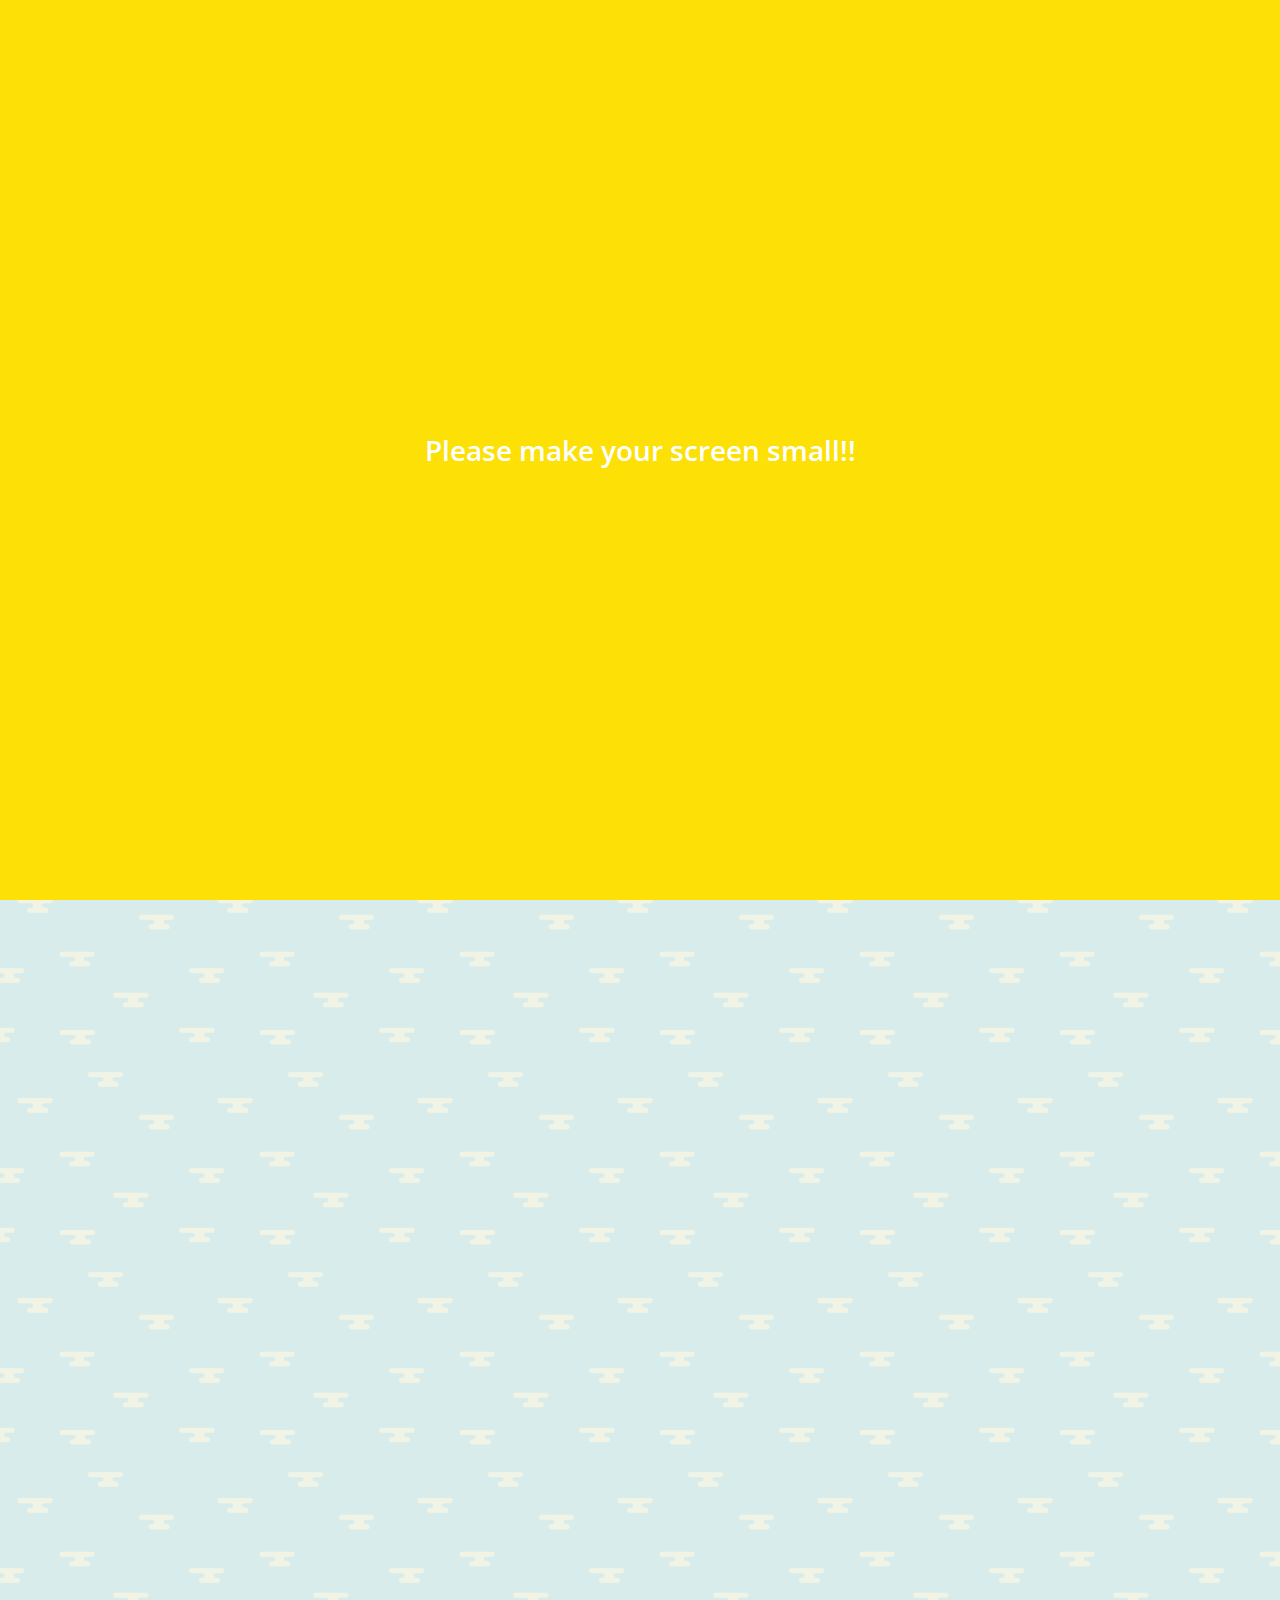
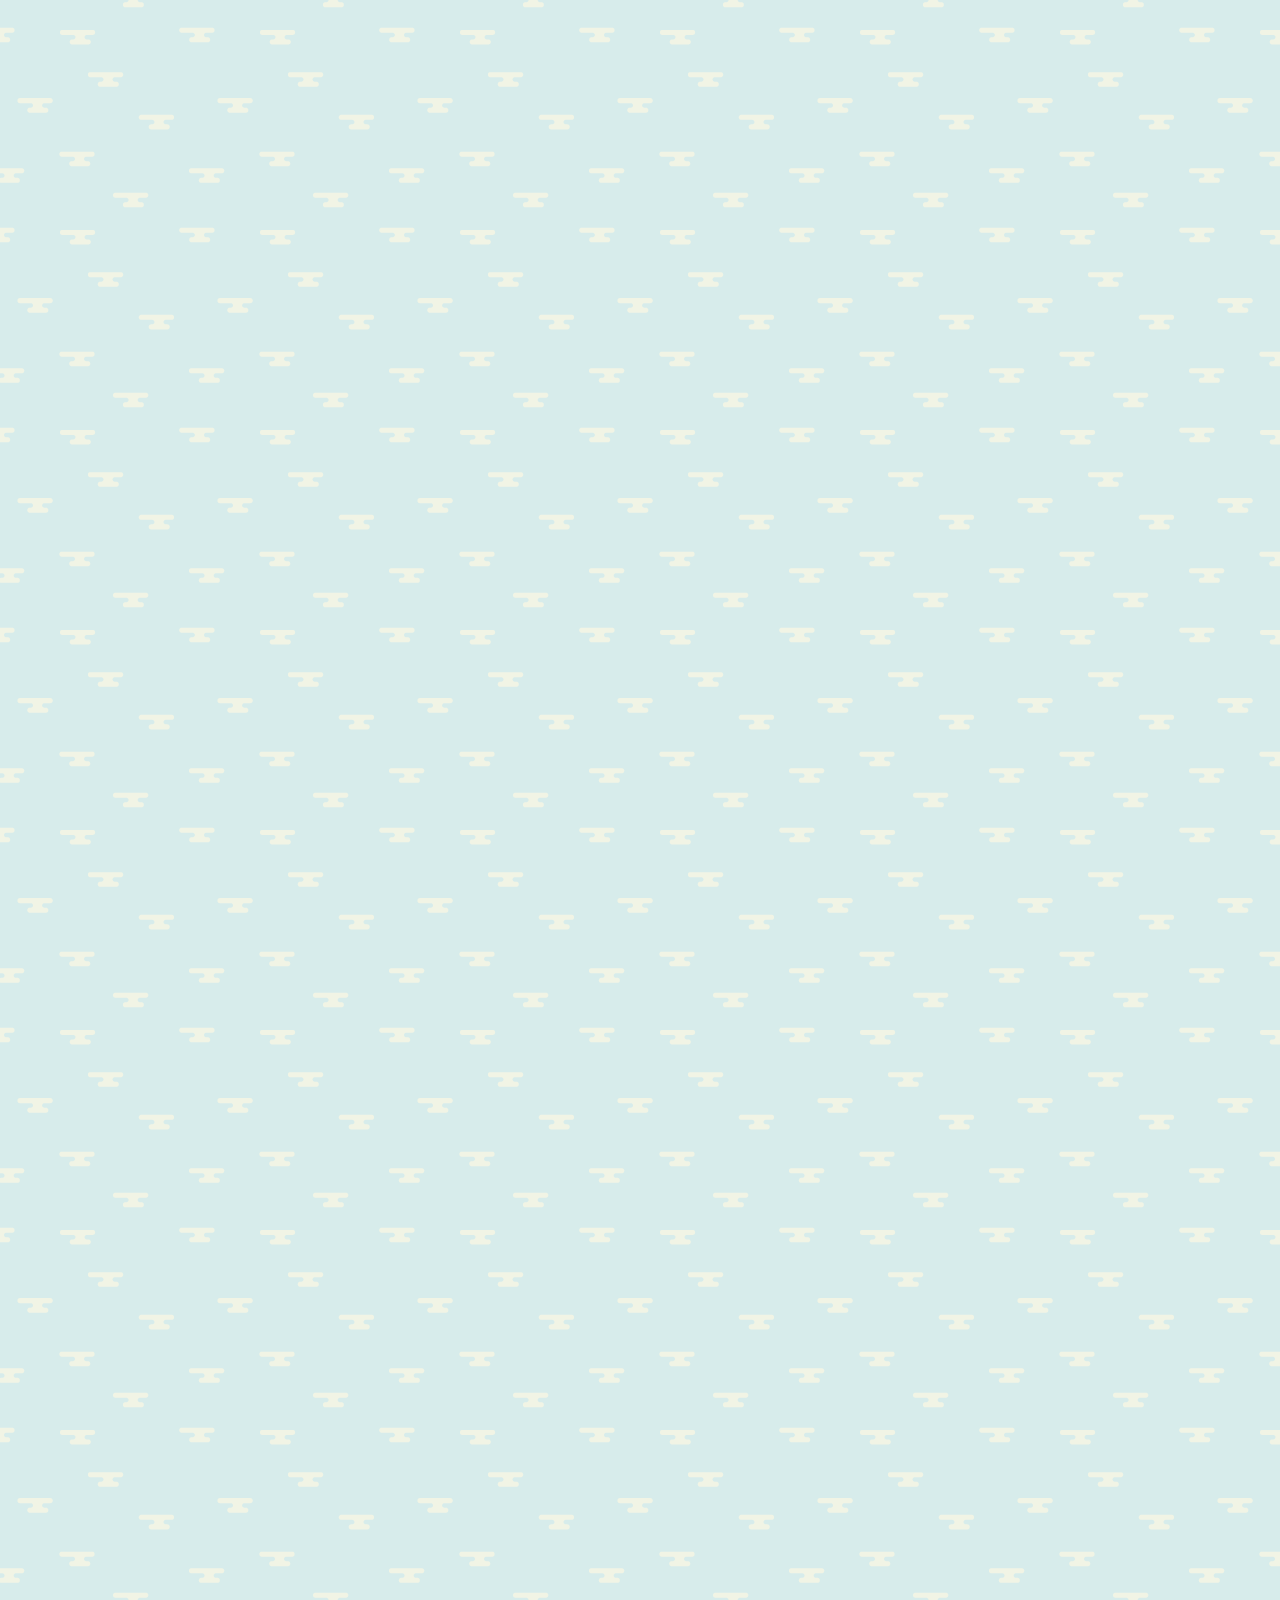
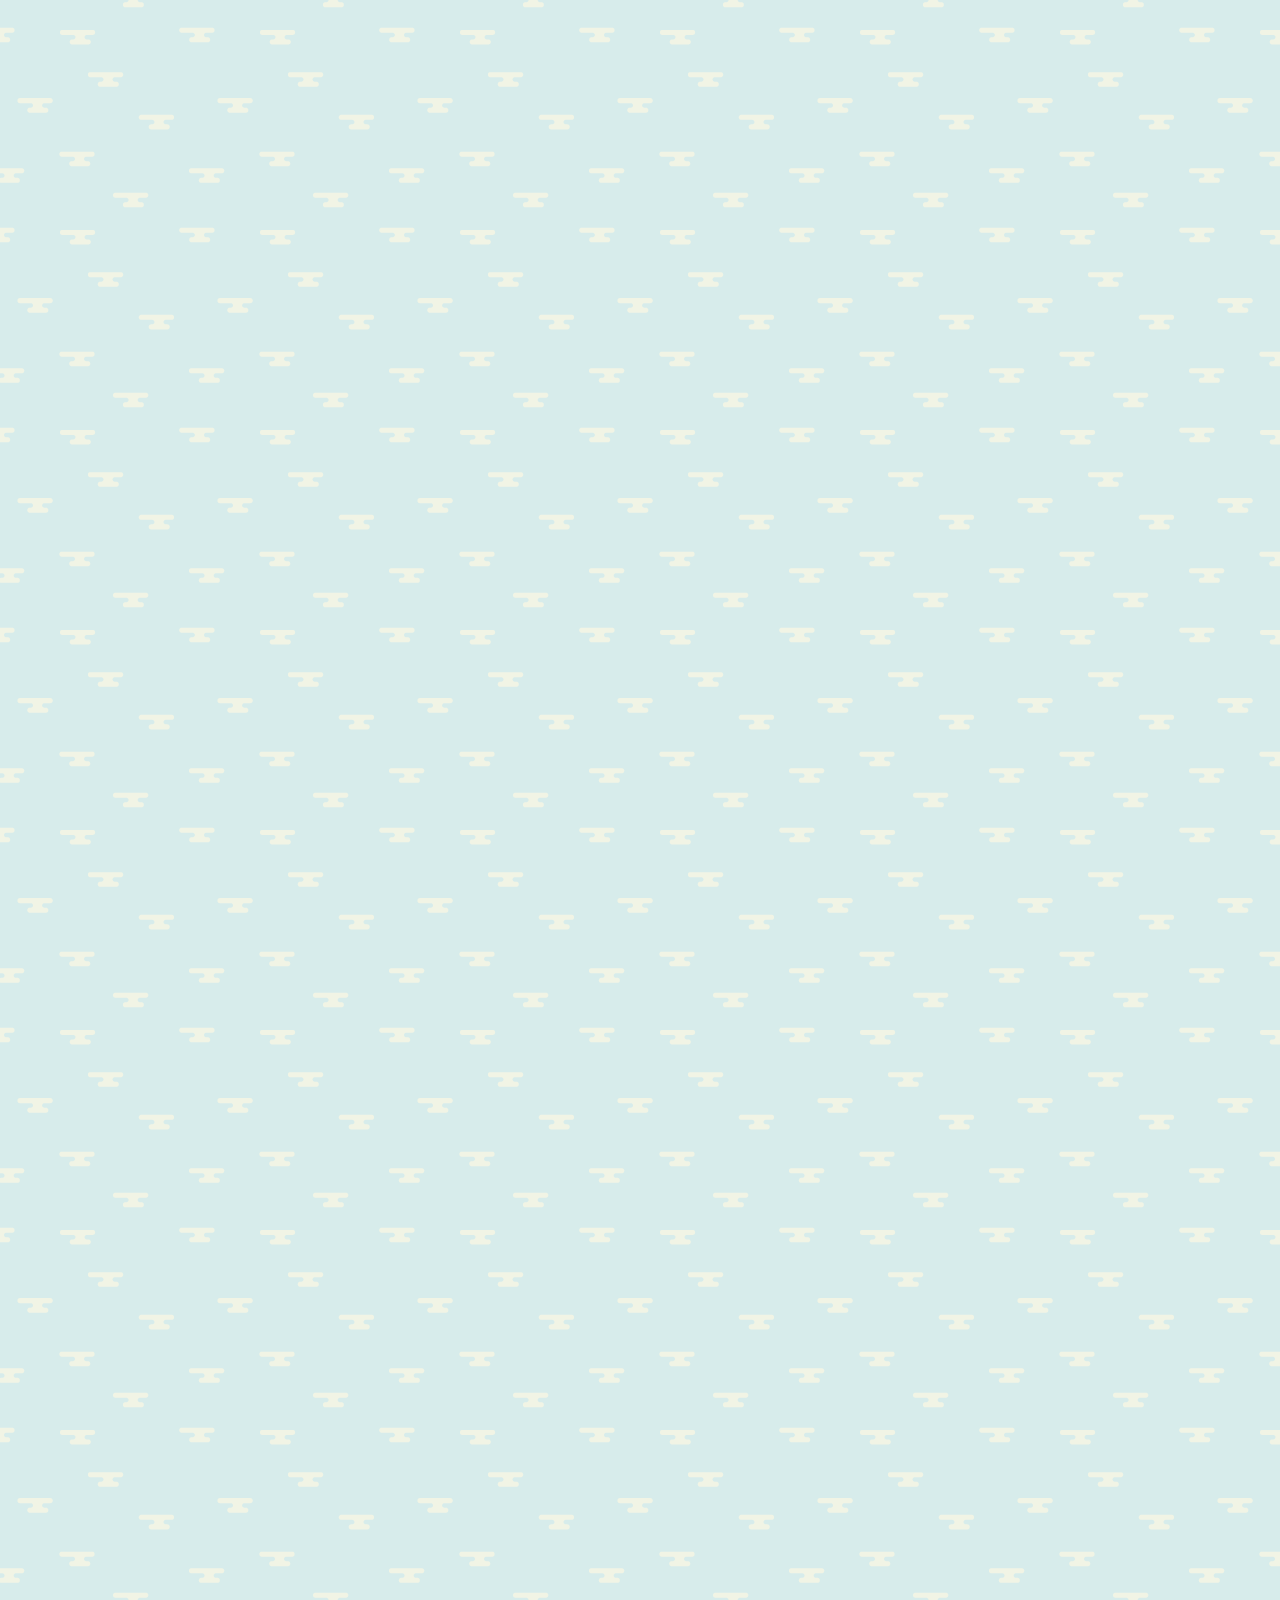
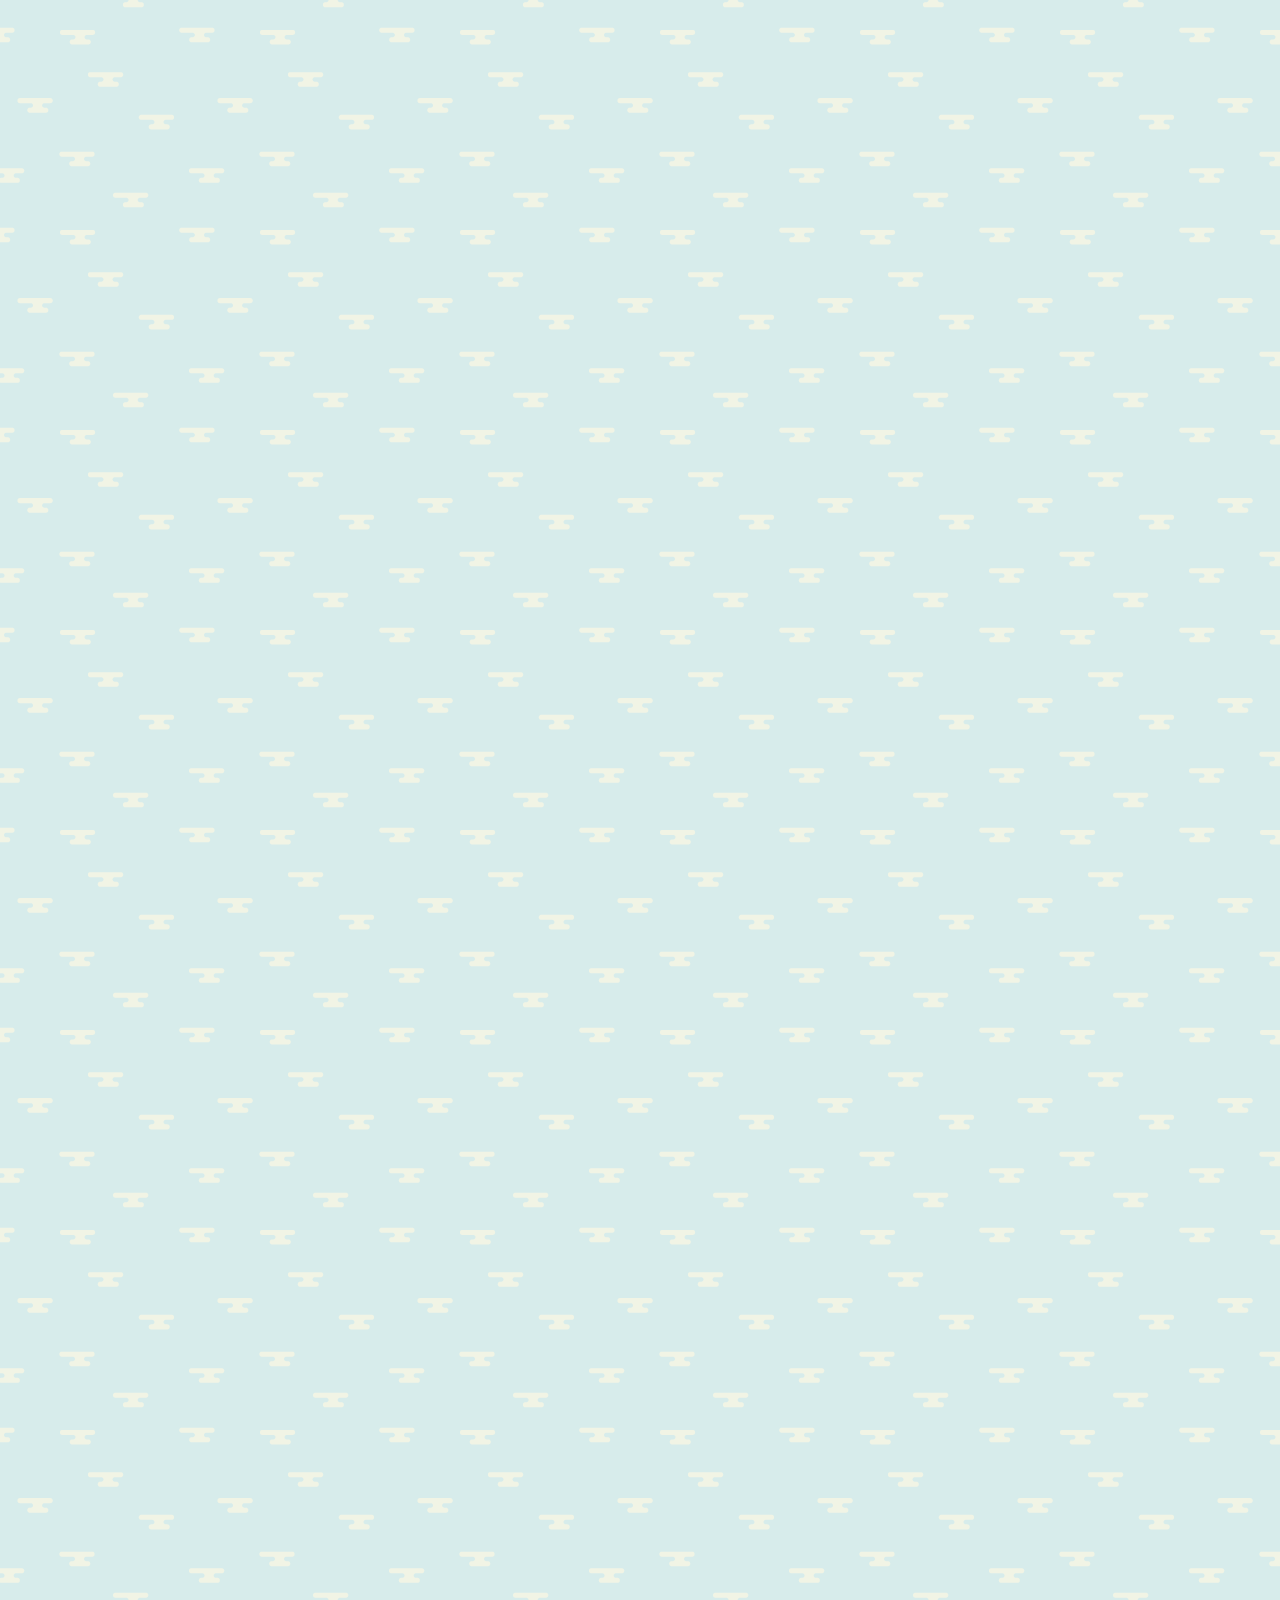
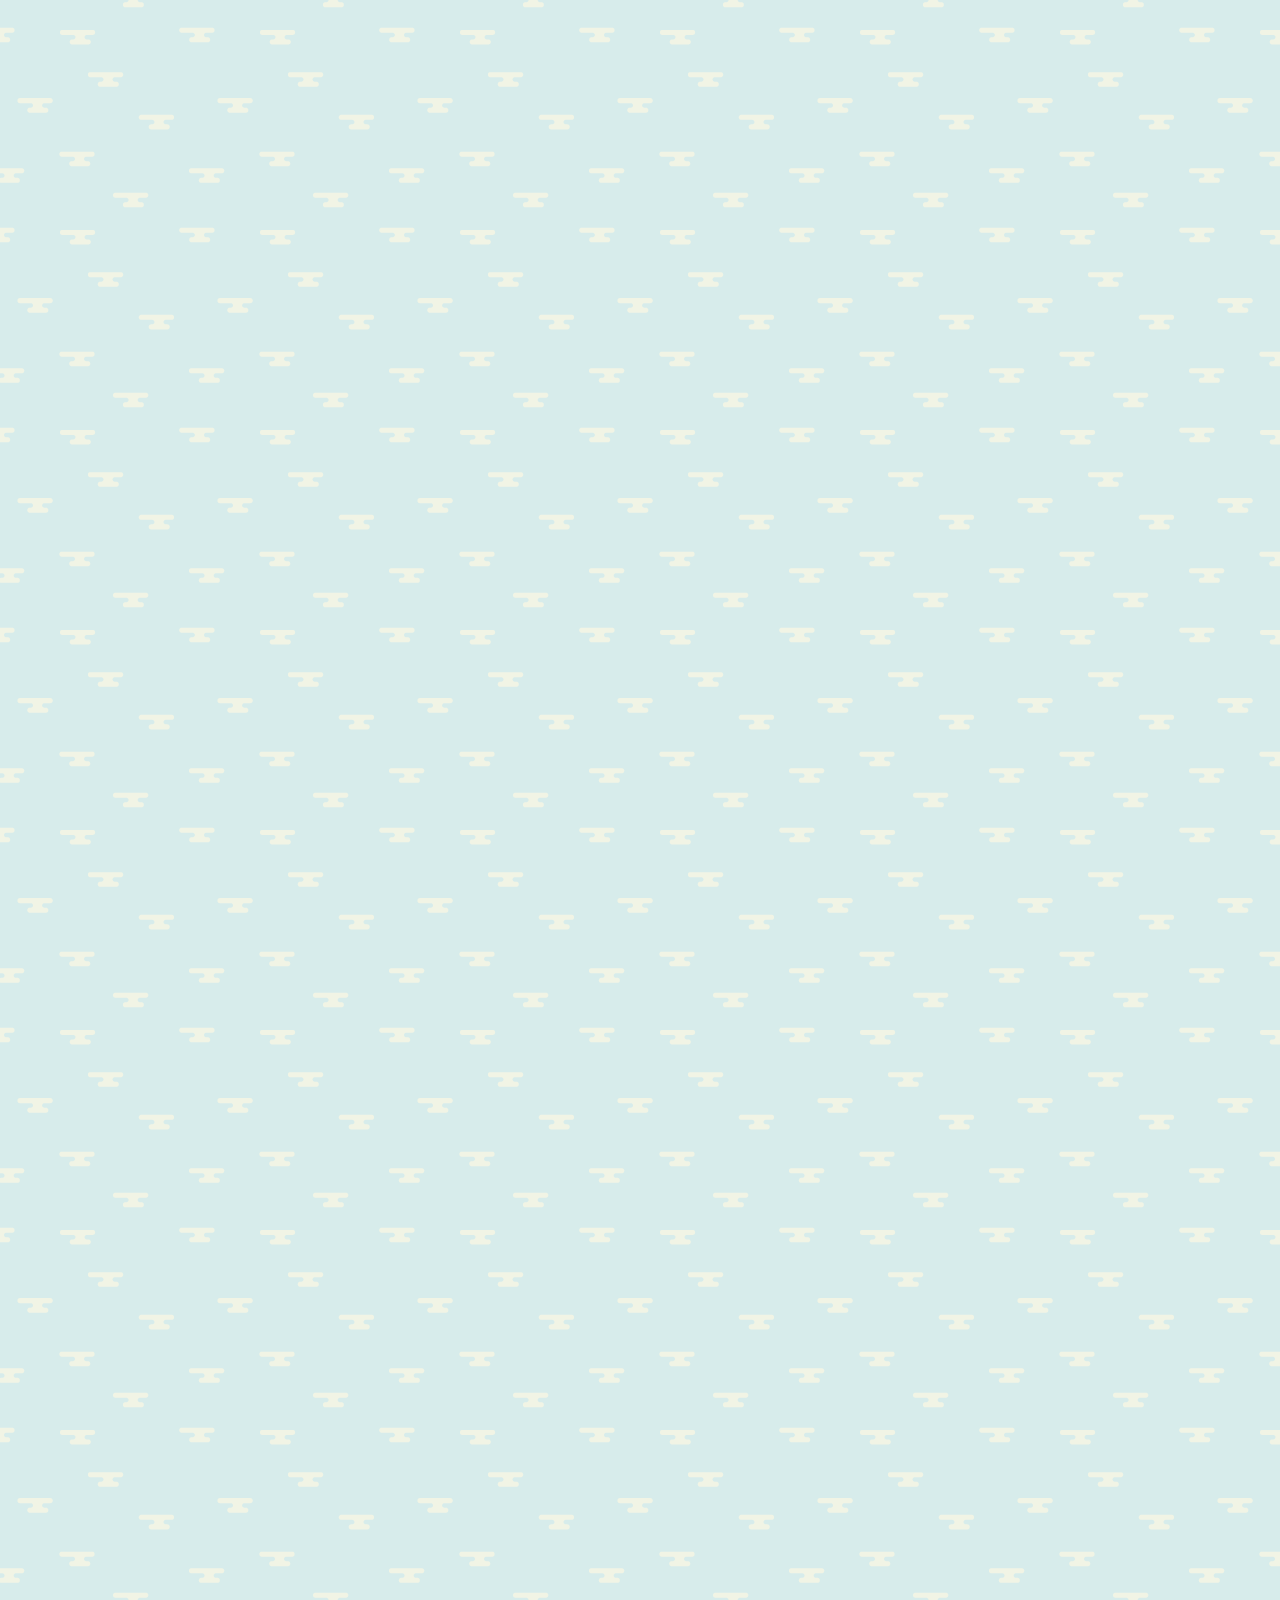
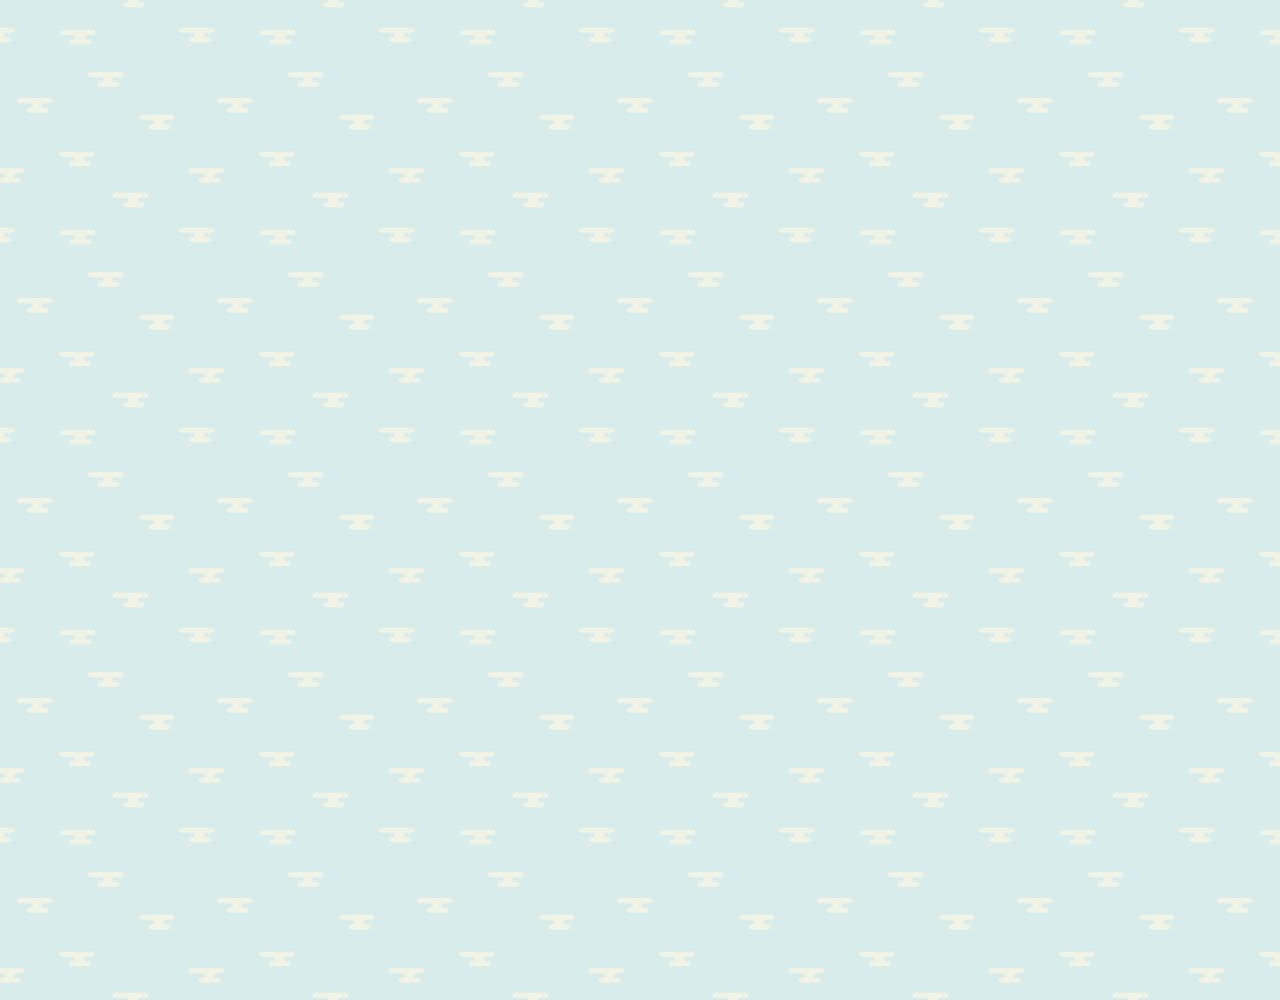
==== chat.html @ 801c3470 "2019.10.23" ====
<!DOCTYPE html>
<html lang="en">

<head>
    <meta charset="UTF-8" />
    <meta name="viewport" content="width=device-width, initial-scale=1.0" />
    <meta http-equiv="X-UA-Compatible" content="ie=edge" />
    <link rel="stylesheet" href="https://use.fontawesome.com/releases/v5.7.2/css/all.css"
        integrity="sha384-fnmOCqbTlWIlj8LyTjo7mOUStjsKC4pOpQbqyi7RrhN7udi9RwhKkMHpvLbHG9Sr" crossorigin="anonymous" />
    <link rel="stylesheet" href="css/style.css" />
    <title>Chat | Kakao Clone</title>
</head>

<body class="chats-body">
    <div class="header-wrapper">
        <div class="status-bar">
            <div class="status-bar__column">
                <span class="status-bar__clock">15:35</span>
            </div>
            <div class="status-bar__column">
                <i class="fas fa-clock"></i>
                <i class="fas fa-volume-mute"></i>
                <i class="fas fa-wifi"></i>
                <span class="status-bar__battery-level">100%</span>
                <i class="fas fa-battery-full"></i>
            </div>
        </div>
        <header class="header">
            <div class="header__header-column">
                <a href="index.html" class="header__back-btn">
                    <i class="fas fa-arrow-left"></i>
                </a>
                <h1 class="header__title">Best Friend</h1>
            </div>
            <div class="header__header-column">
                <span class="header__icon">
                    <i class="fas fa-search"></i>
                </span>
                <span class="header__icon">
                    <i class="fas fa-bars"></i>
                </span>
            </div>
        </header>
    </div>
    <main class="chat-screen">
        <ul class="chat__messages">
            <span class="chat__timestamp">Friday, January 11, 2019</span>
            <li class="incoming-message message">
                <img src="images/avatar.jpg" class="m-avatar message__avatar" />
                <div class="message__content">
                    <span class="message__bubble">
                        Congrats I love you!
                    </span>
                    <span class="message__author">Best Friend</span>
                </div>
            </li>
            <li class="sent-message message">
                <div class="message__content">
                    <span class="message__bubble">
                        Thank you see you soon!
                    </span>
                </div>
            </li>
            <li class="incoming-message message">
                <img src="images/avatar.jpg" class="m-avatar message__avatar" />
                <div class="message__content">
                    <span class="message__bubble">
                        Congrats I love you!
                    </span>
                    <span class="message__author">Best Friend</span>
                </div>
            </li>
            <li class="sent-message message">
                <div class="message__content">
                    <span class="message__bubble">
                        Thank you see you soon!
                    </span>
                </div>
            </li>
        </ul>
    </main>
    <div class="chat__write--container">
        <input class="chat__write" type="text" placeholder="Send message" class="chat__write-input" />
        <div class="chat__icon-left chat__icon">
            <i class="far fa-plus-square"></i>
        </div>
        <div class="chat__icon-right chat__icon">
            <span class="chat__write-icon">
                <i class="far fa-smile-wink"></i>
            </span>
            <span class="chat__write-icon">
                <i class="fas fa-microphone"></i>
            </span>
        </div>
    </div>
    <div class="bigScreen">
        <span class="bigScreen__text">Please make your screen small!!</span>
    </div>
</body>

</html>
---- css/style.css ----
@import url('https://fonts.googleapis.com/css?family=Open+Sans:300:400,600&display=swap');
@import "reset.css";
@import "status-bar.css";
@import "header.css";
@import "nav-bar.css";
@import "friend.css";
@import "friends.css";
@import "find.css";
@import "more.css";
@import "settings.css";
@import "chat.css";
@import "mobile.css";

* {
    box-sizing: border-box;
}

body {
    background-color: white;
    padding: 10px 20px;
    color: #020202;
    font-family: "Open Sans", -apple-system, BlinkMacSystemFont, 'Segoe UI', Roboto, Oxygen, Ubuntu, Cantarell, "Helvetica Neue", sans-serif;

}

a {
    color: inherit;
    text-decoration: none;
}

@keyframes fadeIn {
    from {
        opacity: 0;
        transform: translateY(50px);
    }

    to {
        opacity: 1;
        transform: none;
    }
}

main {
    animation: fadeIn 0.5s ease-in-out;
}
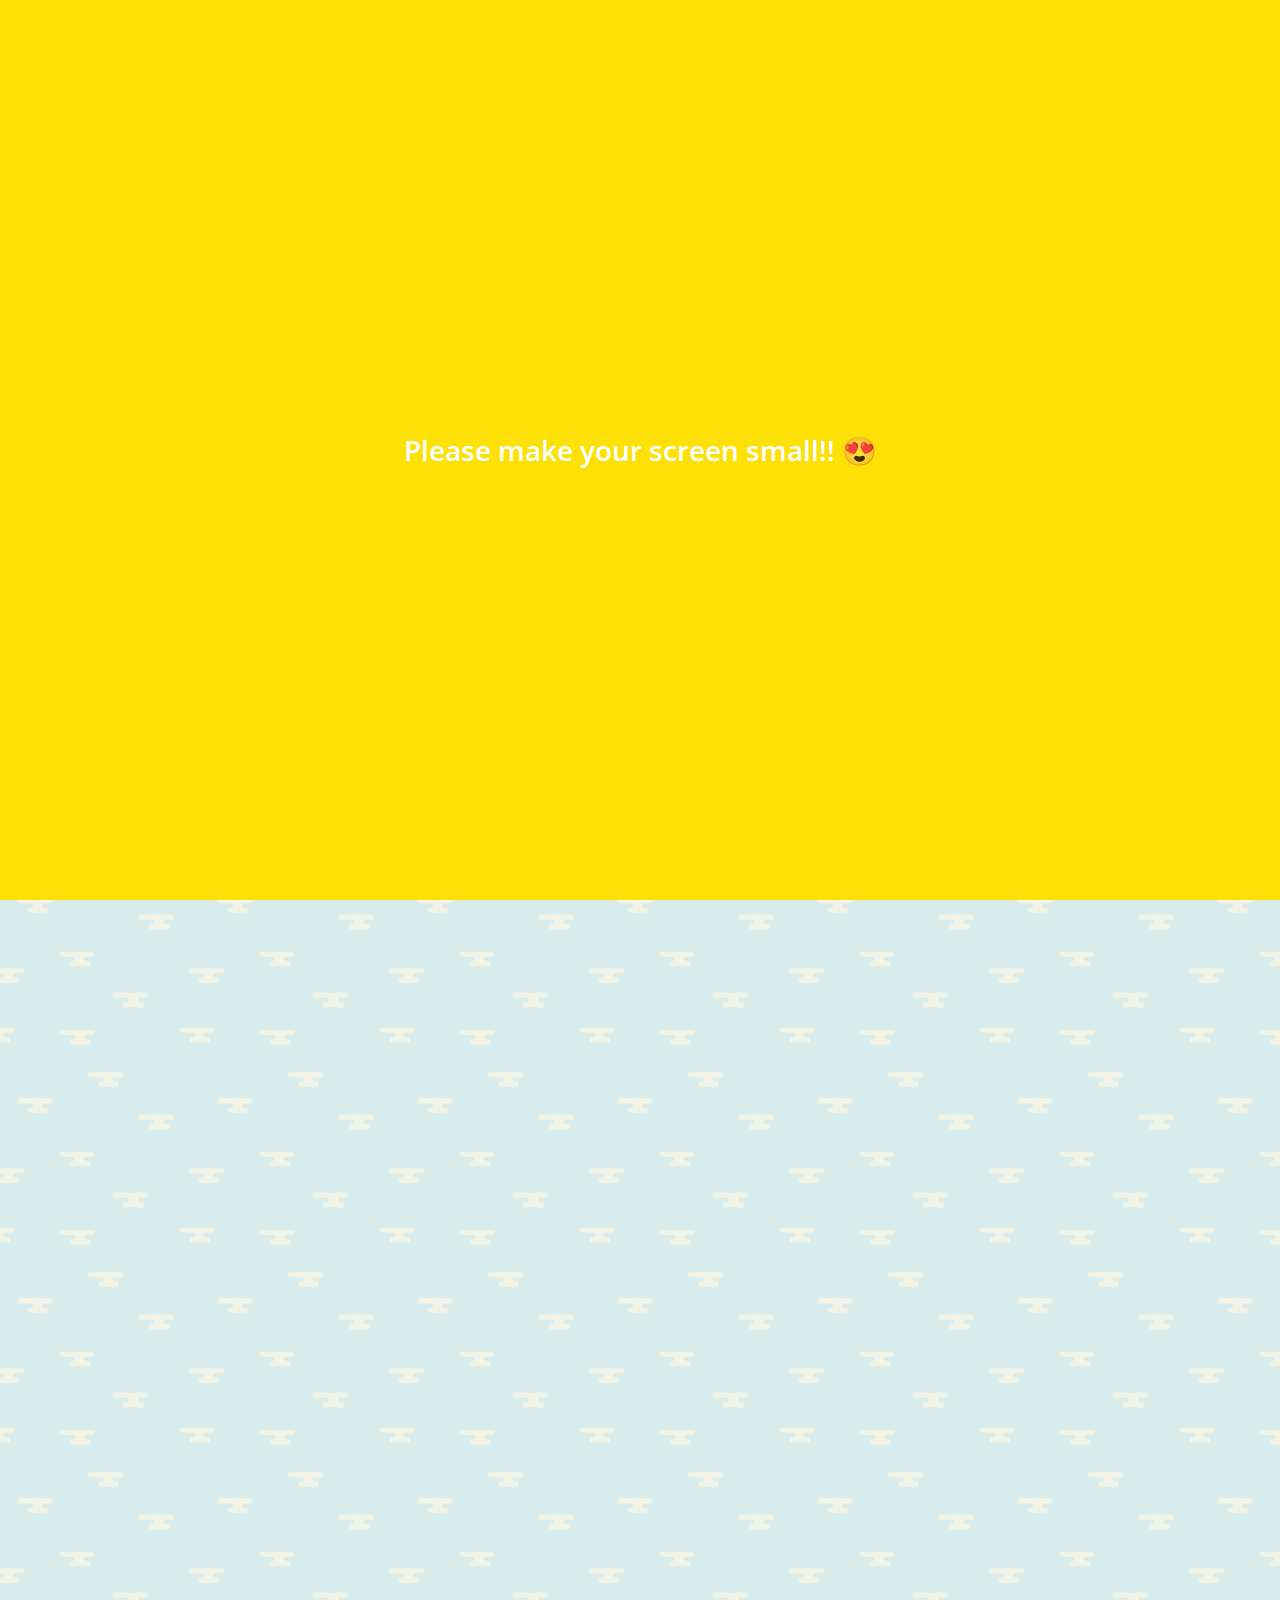
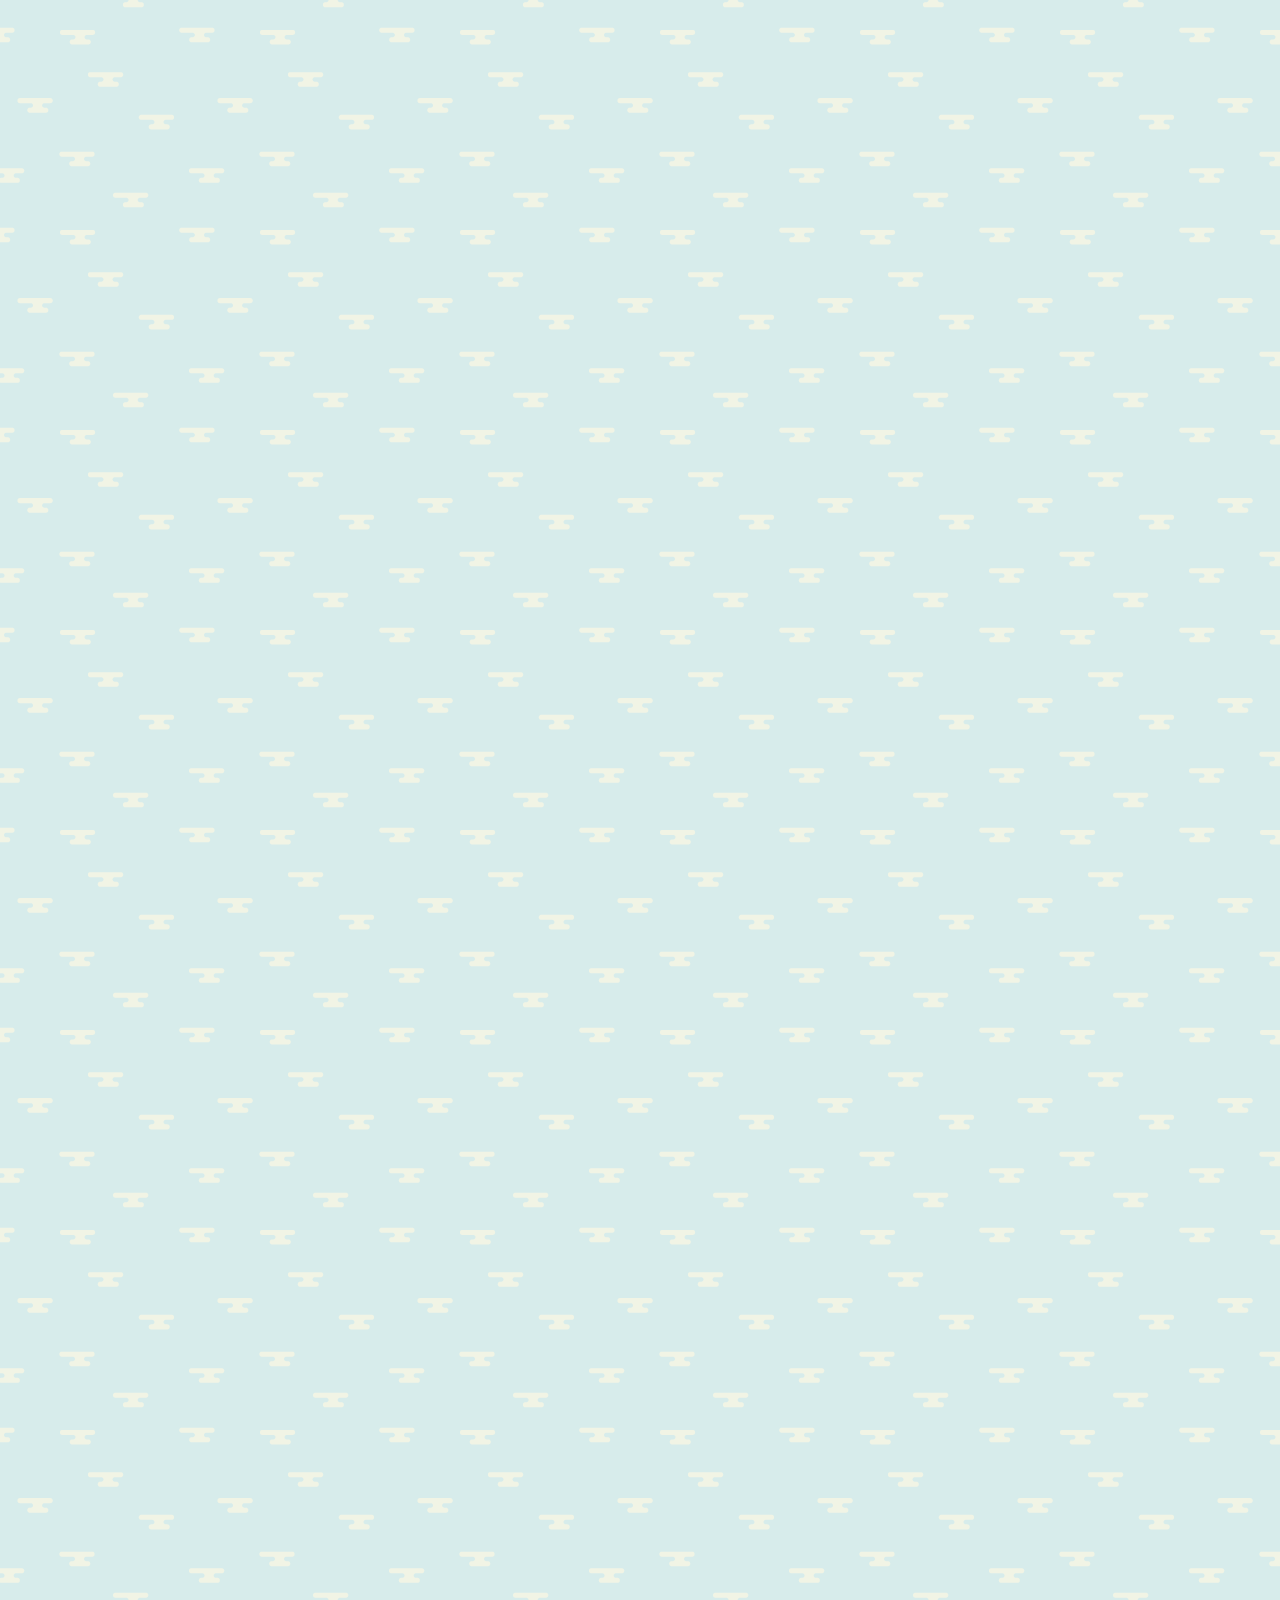
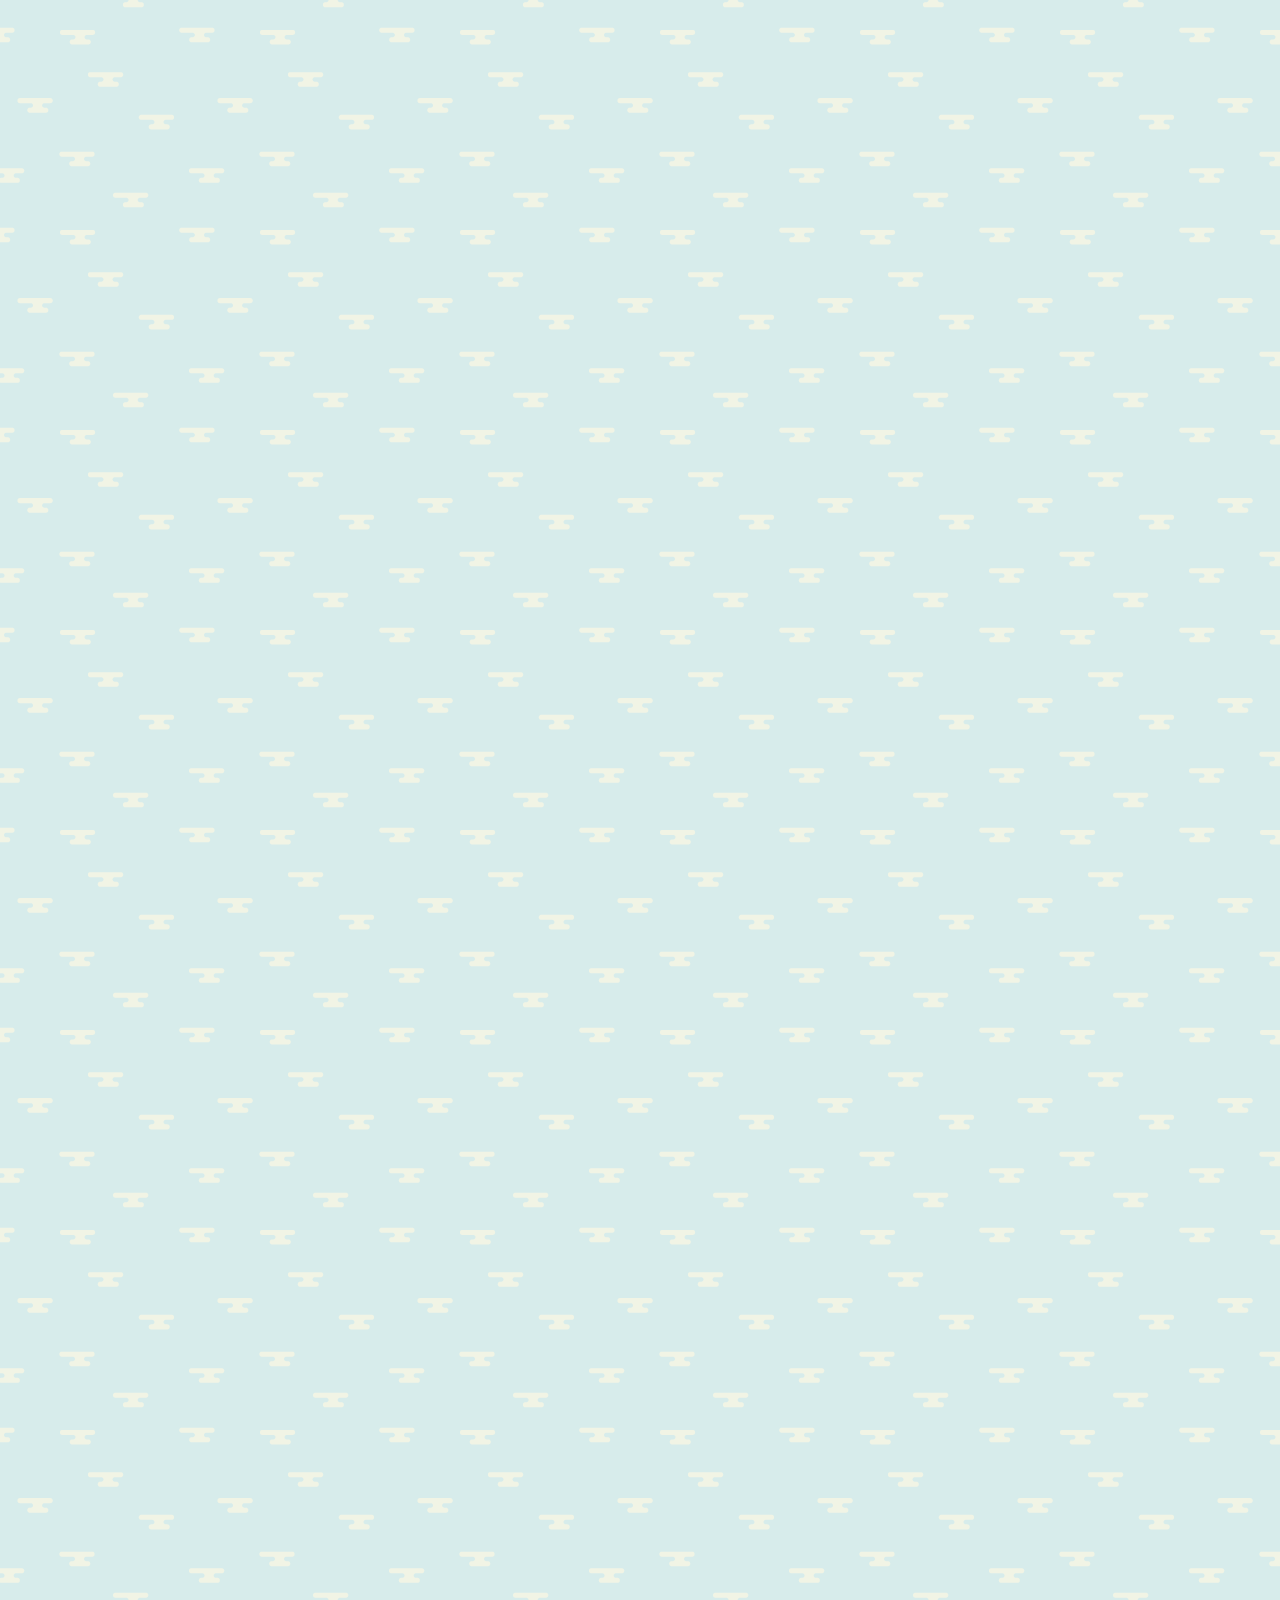
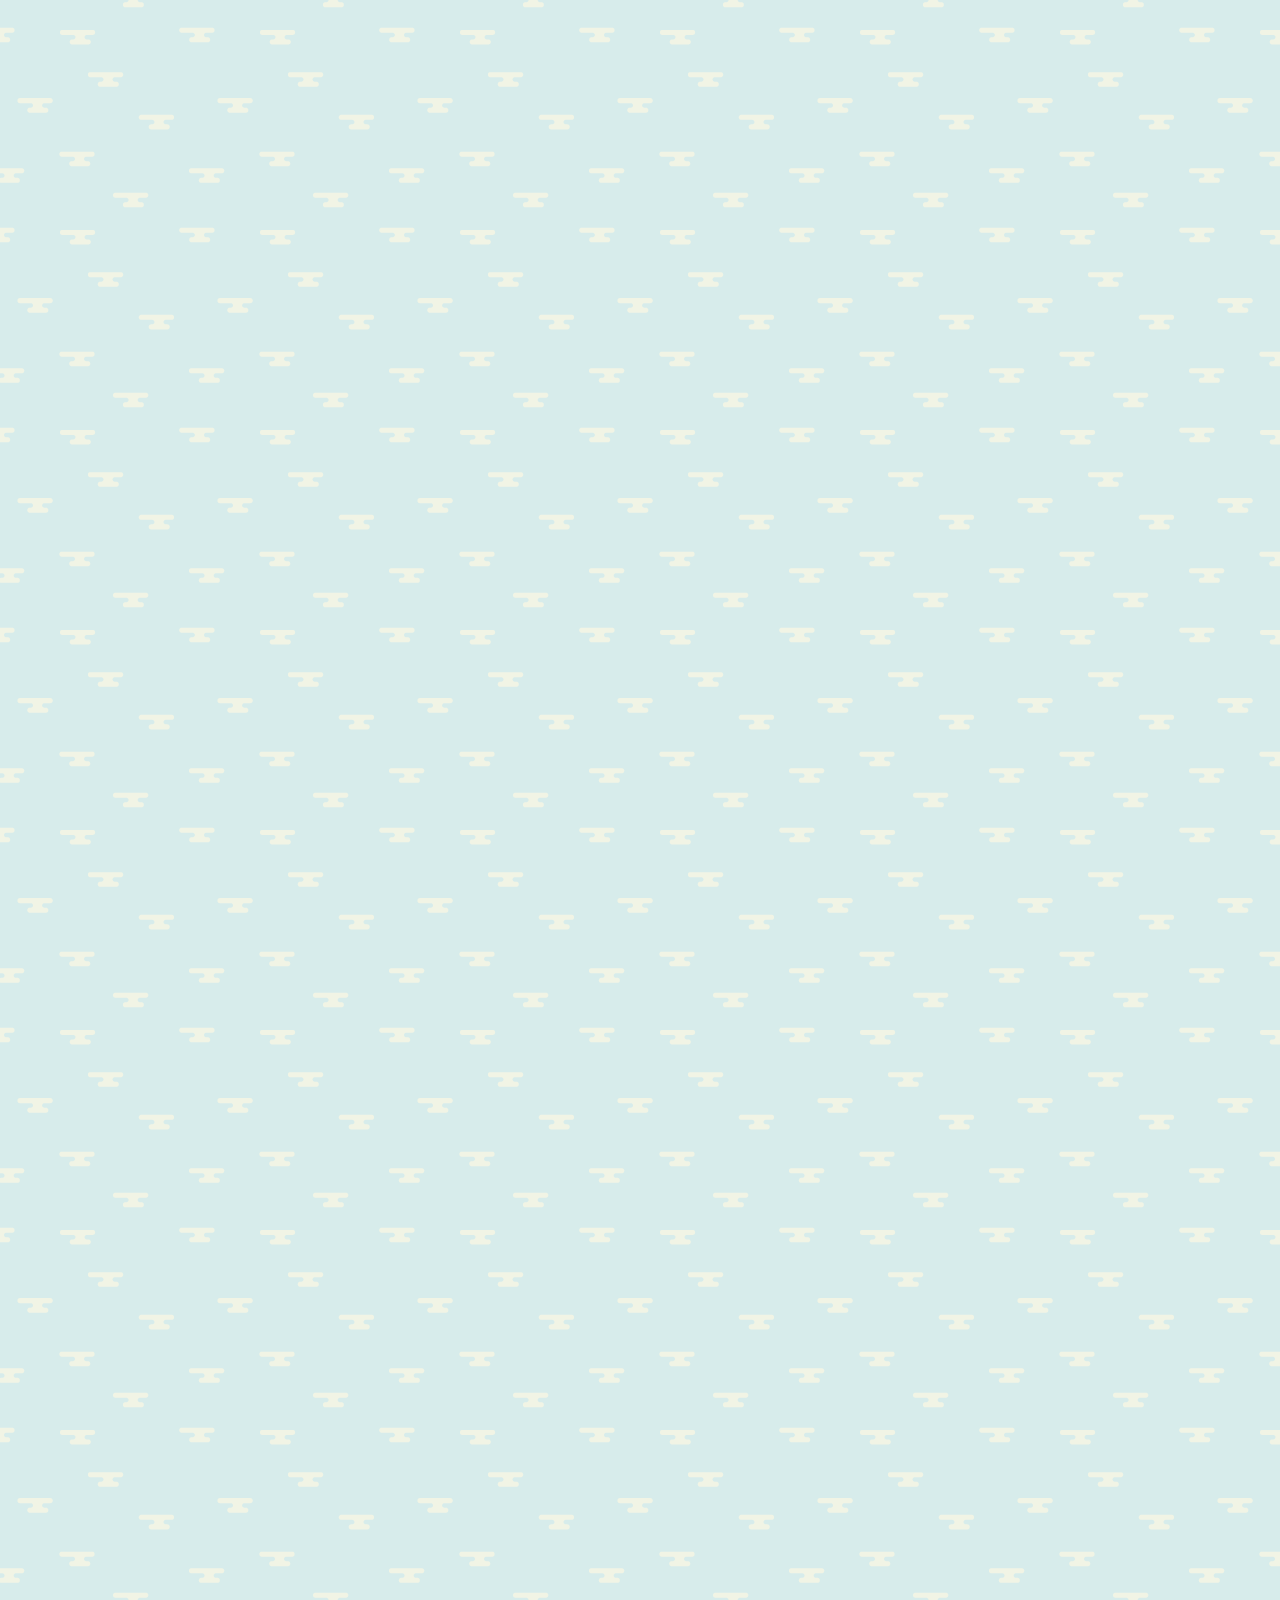
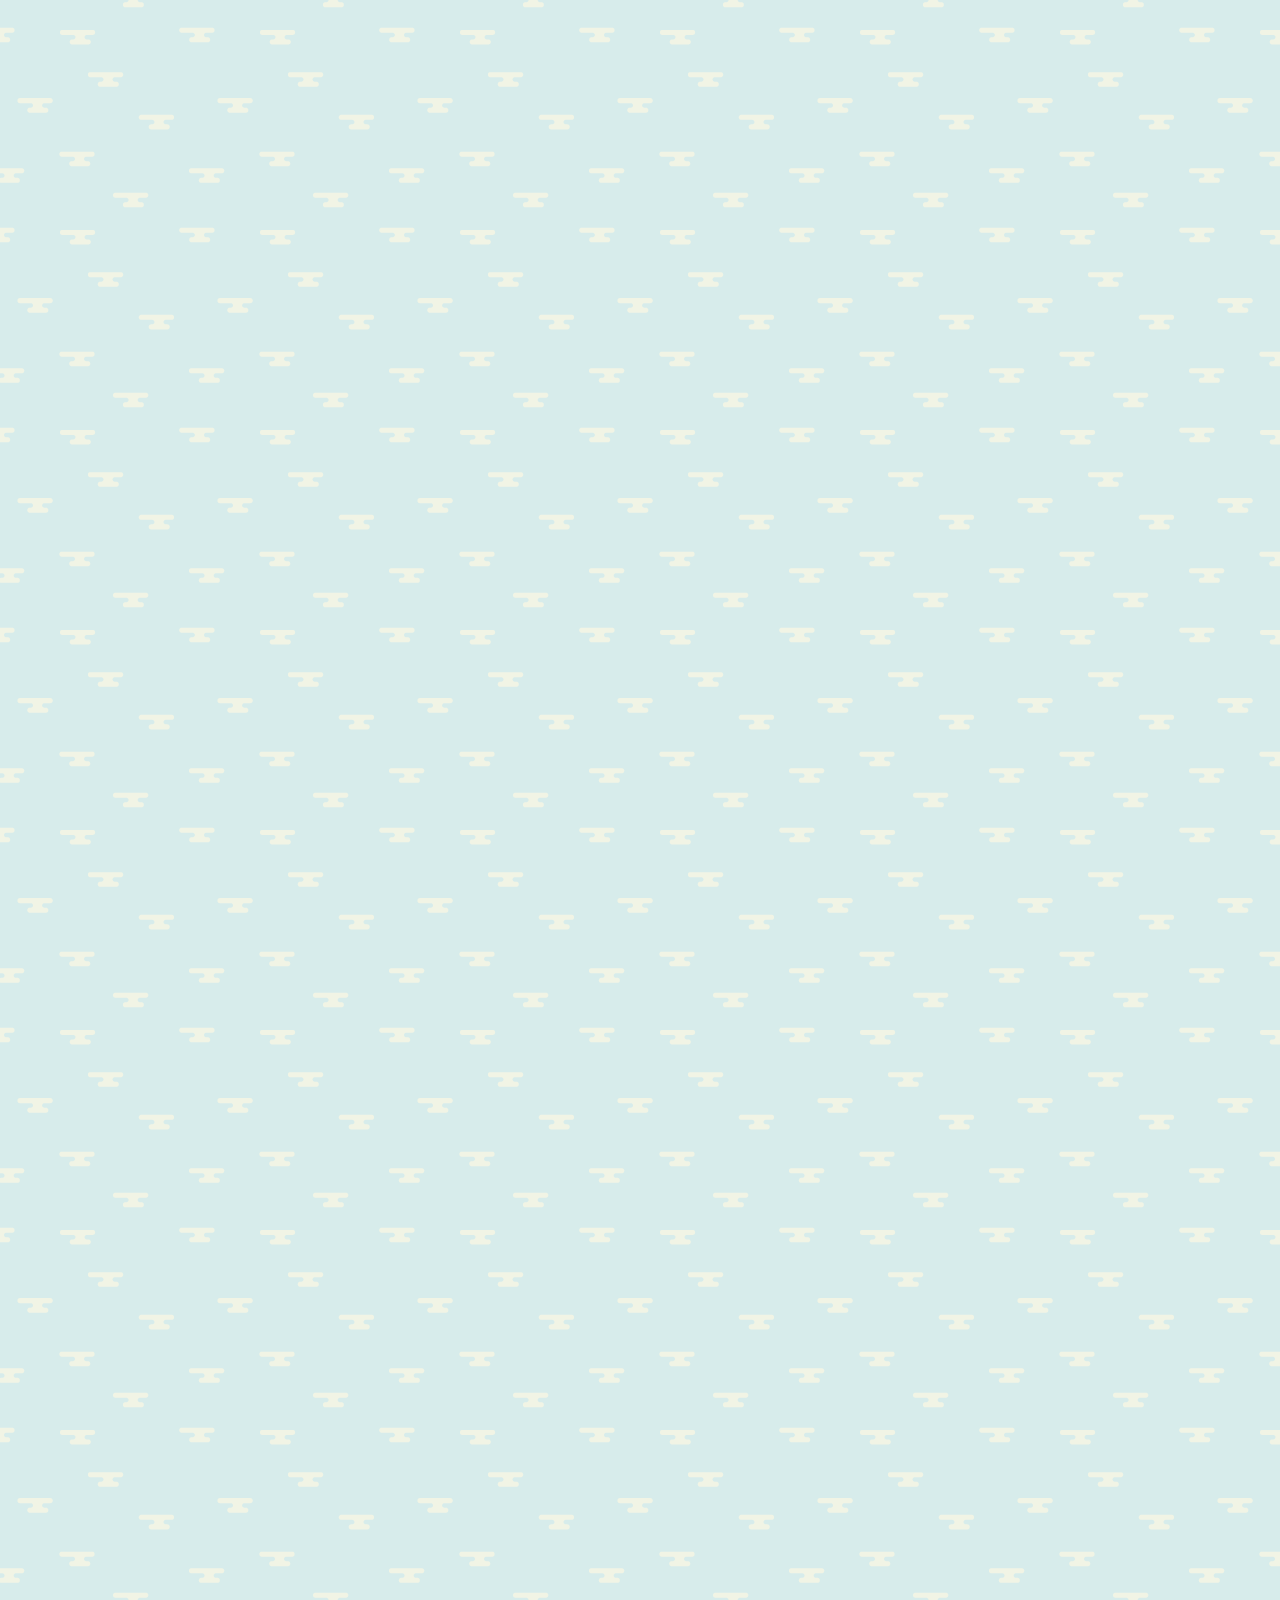
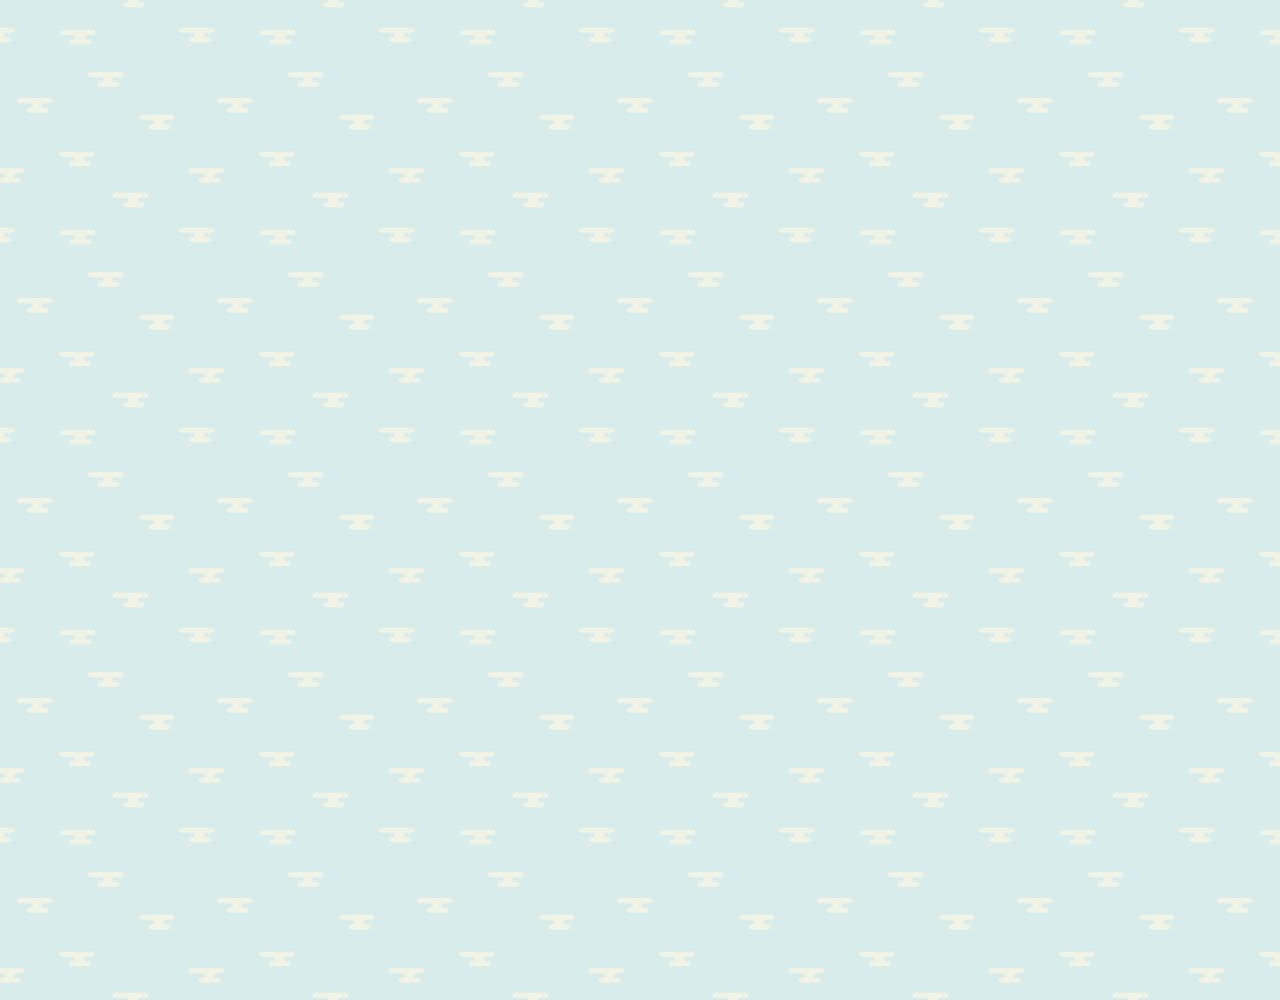
==== commit 3cdc2ba1: "Added Emoji" ====
--- a/chat.html
+++ b/chat.html
@@ -94,7 +94,7 @@
         </div>
     </div>
     <div class="bigScreen">
-        <span class="bigScreen__text">Please make your screen small!!</span>
+        <span class="bigScreen__text">Please make your screen small!! 😍</span>
     </div>
 </body>
 
